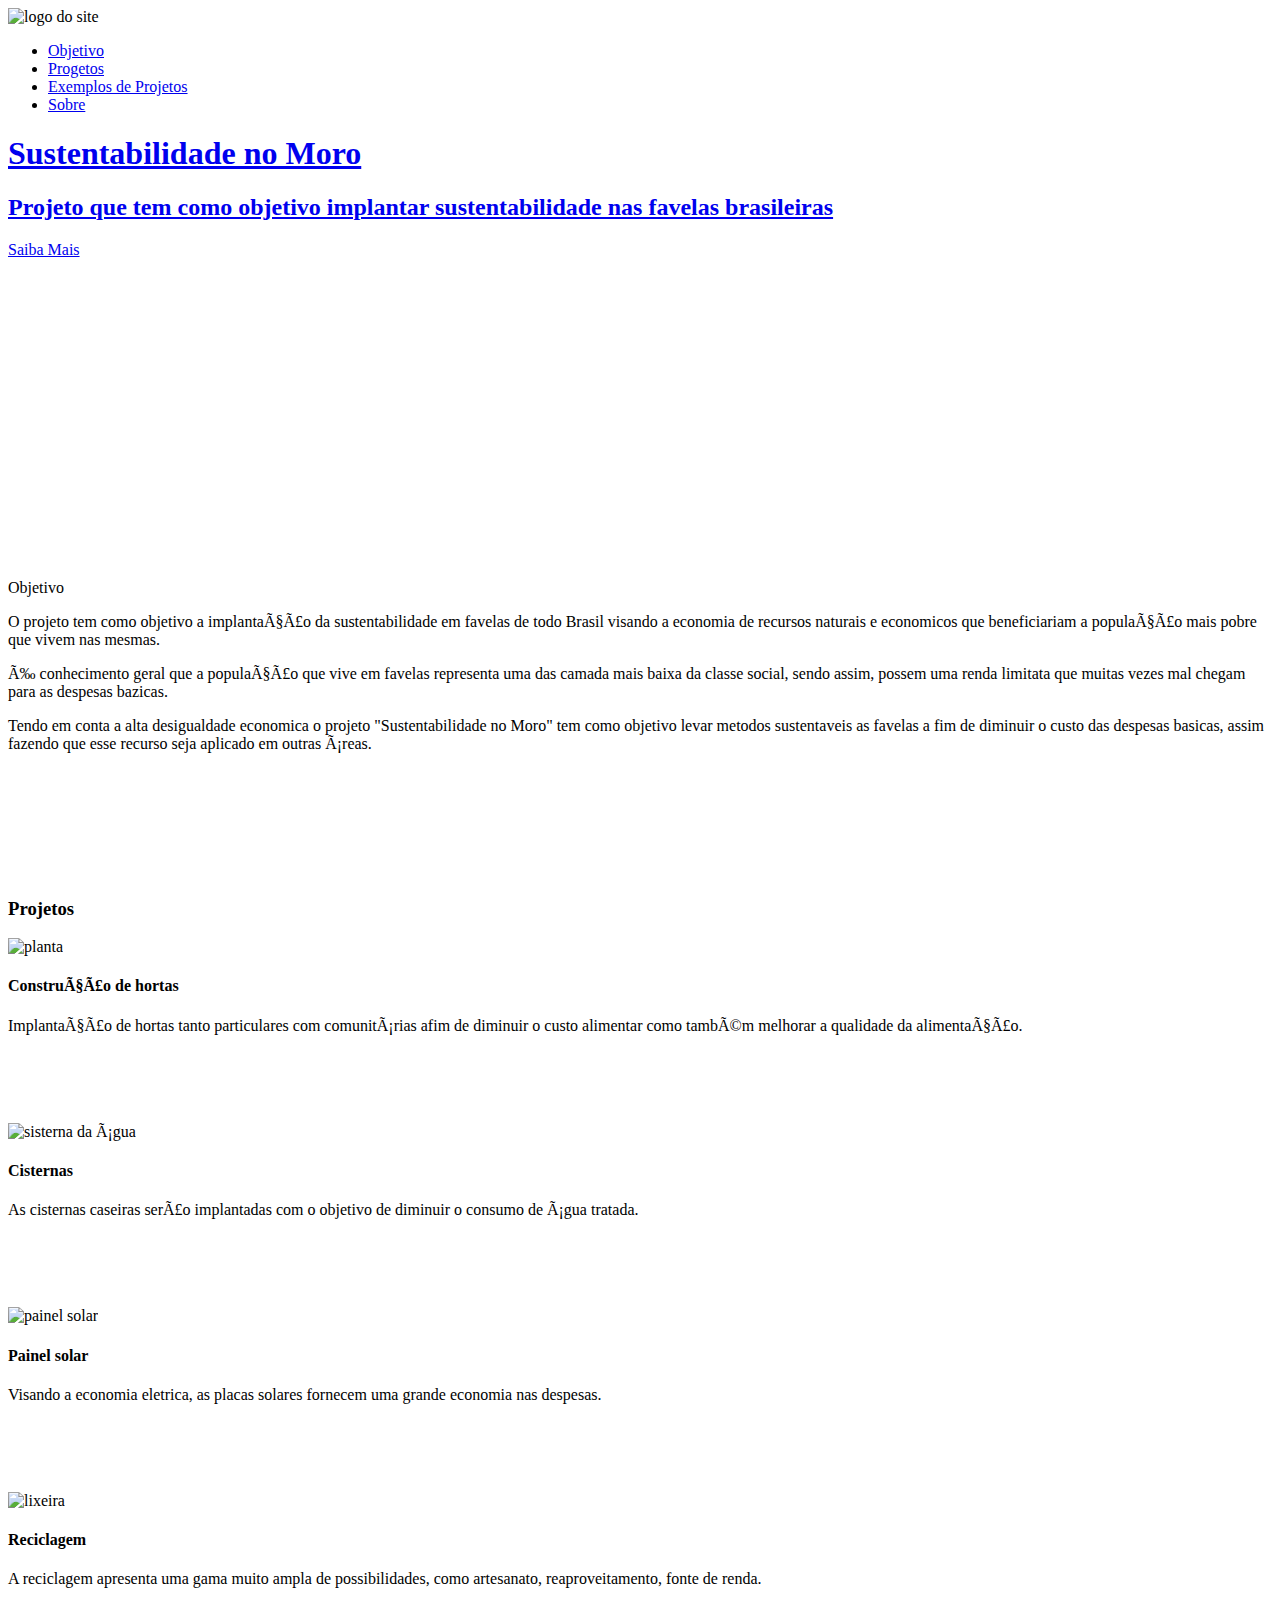
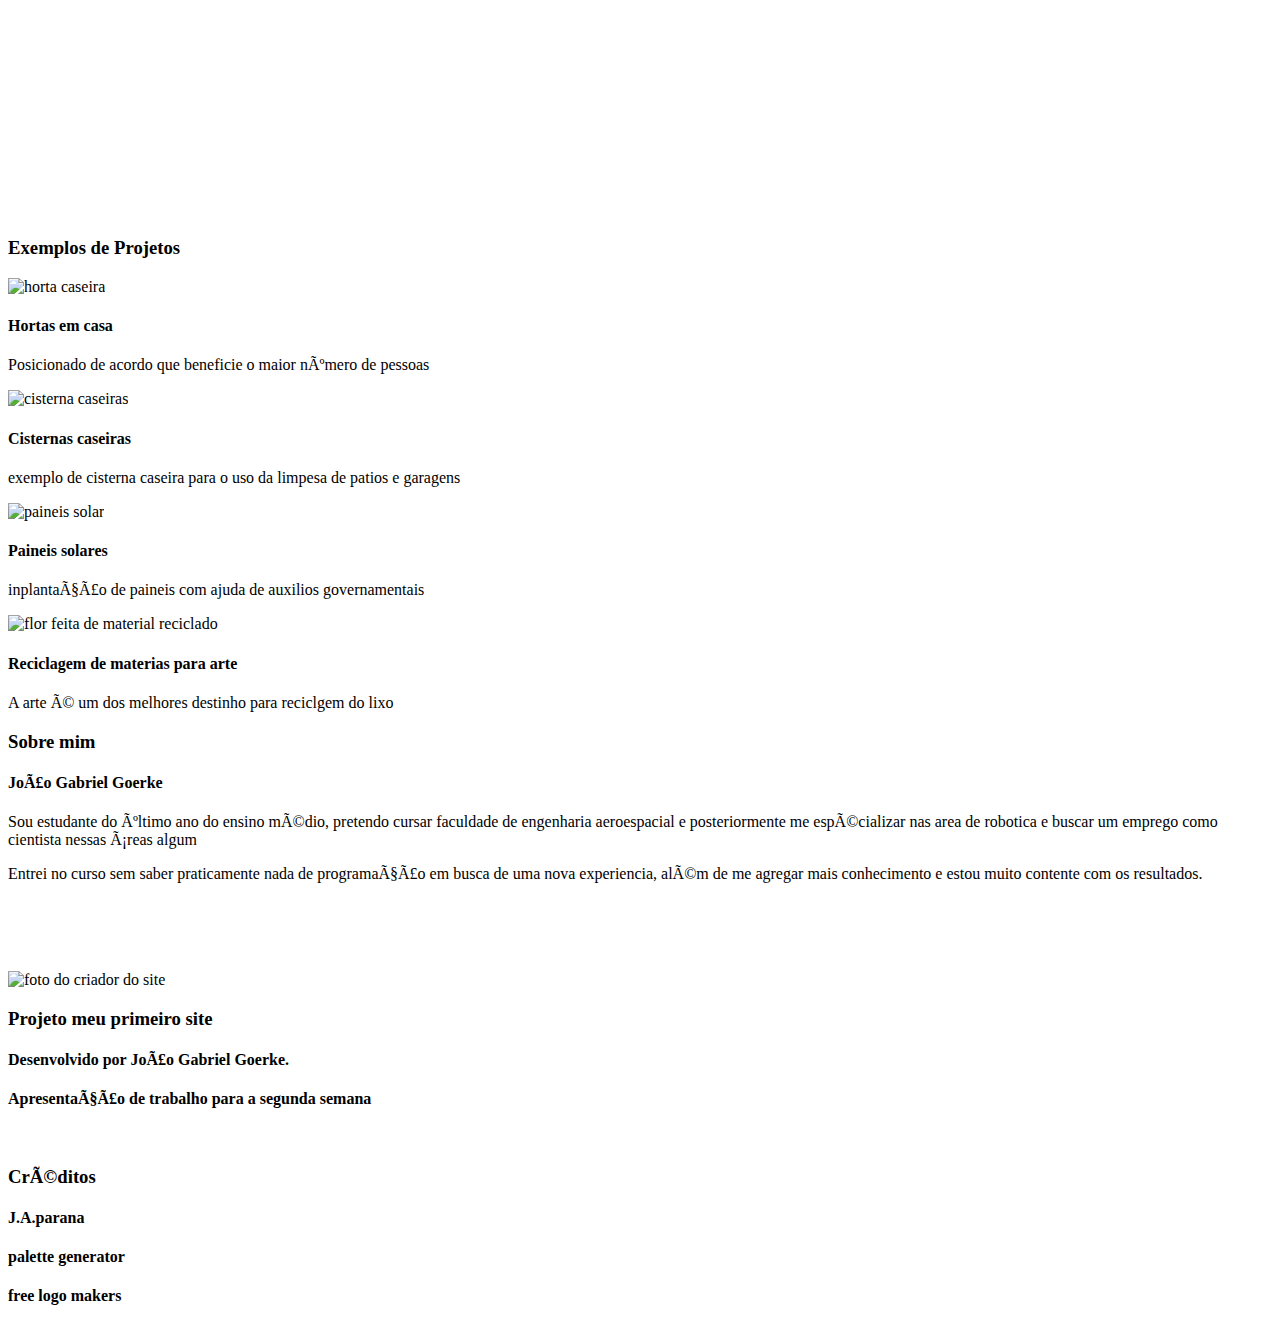
==== desafiosemana2/index.html @ dad1e147 "Create index.html" ====
<html>
    <head>
        <title>sustentabilidade no moro</title>

        <neta charset="vtf-8"></neta>

        <link rel="stylesheet" href="estilo.css">

    </head>

    <body>
       
        <header>
            <img id="logo" src="img/LogoMakr_8lf7D1.png" alt="logo do site">
            <ul id="menu">
                 <li> <a class="ad" href="#a">Objetivo</a></li>
                 <li> <a class="ad" href="#b">Progetos</li>
                 <li> <a class="ad" href="#c">Exemplos de Projetos</li>
                 <li> <a class="ad" href="#d">Sobre</li>
            </ul>
        </header>
        <Div id="fundo">

            <h1 class="t1" >Sustentabilidade no Moro</h1>
            <h2 class="t2" >Projeto que tem como objetivo implantar sustentabilidade nas favelas brasileiras</h2>

            <a id="acao" href="https://ead.jabrasil.org.br/visualizador/etapa/3174" target="blanck">Saiba Mais</a>
        </Div>
      
        <section id="a">
            <div class="coluna">
                <iframe id="video" width="100%" height="320" src="https://www.youtube.com/embed/_3ejiX6AvLY" frameborder="0" allow="accelerometer; autoplay; encrypted-media; gyroscope; picture-in-picture" allowfullscreen></iframe> 
            </div>
             
            <div class="coluna">
                <h3class="alinhado">Objetivo</h3>
                <p>O projeto tem como objetivo a implantação da sustentabilidade em favelas de todo Brasil visando a economia de recursos naturais e economicos que beneficiariam a população mais pobre que vivem nas mesmas.</p>
                <p>É conhecimento geral que a população que vive em favelas representa uma das camada mais baixa da classe social, sendo assim, possem uma renda limitata que muitas vezes mal chegam para as despesas bazicas.</p>
                <p>Tendo em conta a alta desigualdade economica o projeto "Sustentabilidade no Moro" tem como objetivo levar metodos sustentaveis as favelas a fim de diminuir o custo das despesas basicas, assim fazendo que esse recurso seja aplicado em outras áreas. <br> <br> <br> <br> <br> <br><br> <br> </p>
            </div>    
        </section>
        
        <section id="b">
            <div>
                <h3 class="alinhado">Projetos</h3>    
            </div>

            <div class="colunaquatro">
                <img class="icones" src="img/LogoMakr_7VnZfR.png" alt="planta">
                <h4>Construção de hortas</h4>
                <p>Implantação de hortas tanto particulares com comunitárias afim de diminuir o custo alimentar como também melhorar a qualidade da alimentação.<br> <br><br> <br> <br></p>
           
            </div>

            <div class="colunaquatro">
                <img class="icones" src="img/LogoMakr_9EmOcc.png" alt="sisterna da água">
                <h4>Cisternas</h4>
                <p>As cisternas caseiras serão implantadas com o objetivo de diminuir o consumo de água tratada.<br> <br> <br> <br> <br></p>
            </div>

            <div class="colunaquatro">

                <img class="icones" src="img/LogoMakr_1yV3Zc.png" alt="painel solar">
                <h4>Painel solar</h4>
                <p>Visando a economia eletrica, as placas solares fornecem uma grande economia nas despesas.<br> <br><br> <br> <br></p>
           
            </div>

            <div class="colunaquatro">
                <img class="icones" src="img/LogoMakr_2zseQZ.png" alt="lixeira">
                <h4>Reciclagem</h4>
                <p>A reciclagem apresenta uma gama muito ampla de possibilidades, como artesanato, reaproveitamento, fonte de renda. <br> <br> <br> <br></p>
            </div>

        </section>

        <section id="c">
         
            <h3 class="alinhado"> <br> <br> <br> <br> <br> <br> <br> <br> Exemplos de Projetos</h3>

            <div class="colunatres">   
                <img class="imgex" src="img/horta.jpg" alt="horta caseira">
                <h4>Hortas em casa</h4>
                <p>Posicionado de acordo que beneficie o maior número de pessoas</p>
            </div>
            
            <div class="colunatres">
                <img class="imgex" src="img/cisterna.jpg" alt="cisterna caseiras">
                <h4>Cisternas caseiras</h4>
                <p>exemplo de cisterna caseira para o uso da limpesa de patios e garagens</p>
            </div>
        
            <div class="colunatres">
                <img class="imgex" src="img/painel-solar.jpg" alt="paineis solar">
                <h4>Paineis solares</h4>
                <p>inplantação de paineis com ajuda de auxilios governamentais</p>
            </div>

            <div class="colunatres">
                <img class="imgex" src="img/reciclagem.jpg" alt="flor feita de material reciclado">
                <h4>Reciclagem de materias para arte</h4>
                <p>A arte é um dos melhores destinho para reciclgem do lixo</p>
            </div>
        </section>
        
        <section id="d">
        
            <h3 id="eu" class="alinhado">Sobre mim </h3>
            
            <div class="colunadois">
                <h4>João Gabriel Goerke</h4>
                <p>Sou estudante do último ano do ensino médio, pretendo cursar faculdade de engenharia aeroespacial e posteriormente me espécializar nas area de robotica e buscar um emprego como cientista nessas áreas algum <br> </p>
                <p>Entrei no curso sem saber praticamente nada de programação em busca de uma nova experiencia, além de me agregar mais conhecimento e estou muito contente com os resultados. <br>  <br> <br> <br>  <br></p>
            </div>

            <div class="colunadois">
                <img class="imgex1" src="img/escri.jpg" alt="foto do criador do site">
            </div>
        </section>
        
        <footer>
            <div class="rodape">
                <h3>Projeto meu primeiro site <br></h3>
                <h4>Desenvolvido por João Gabriel Goerke. <br> </h4>
                <h4>Apresentação de trabalho para a segunda semana <br> <br> <br></h4>
            </div>
            
            <div class="rodape">
                <h3>Créditos</h3>
                <H4>J.A.parana</H4>
                <h4>palette generator</h4>
                <h4>free logo makers</h4>
            </div>
        </footer>
    </body>
</html>
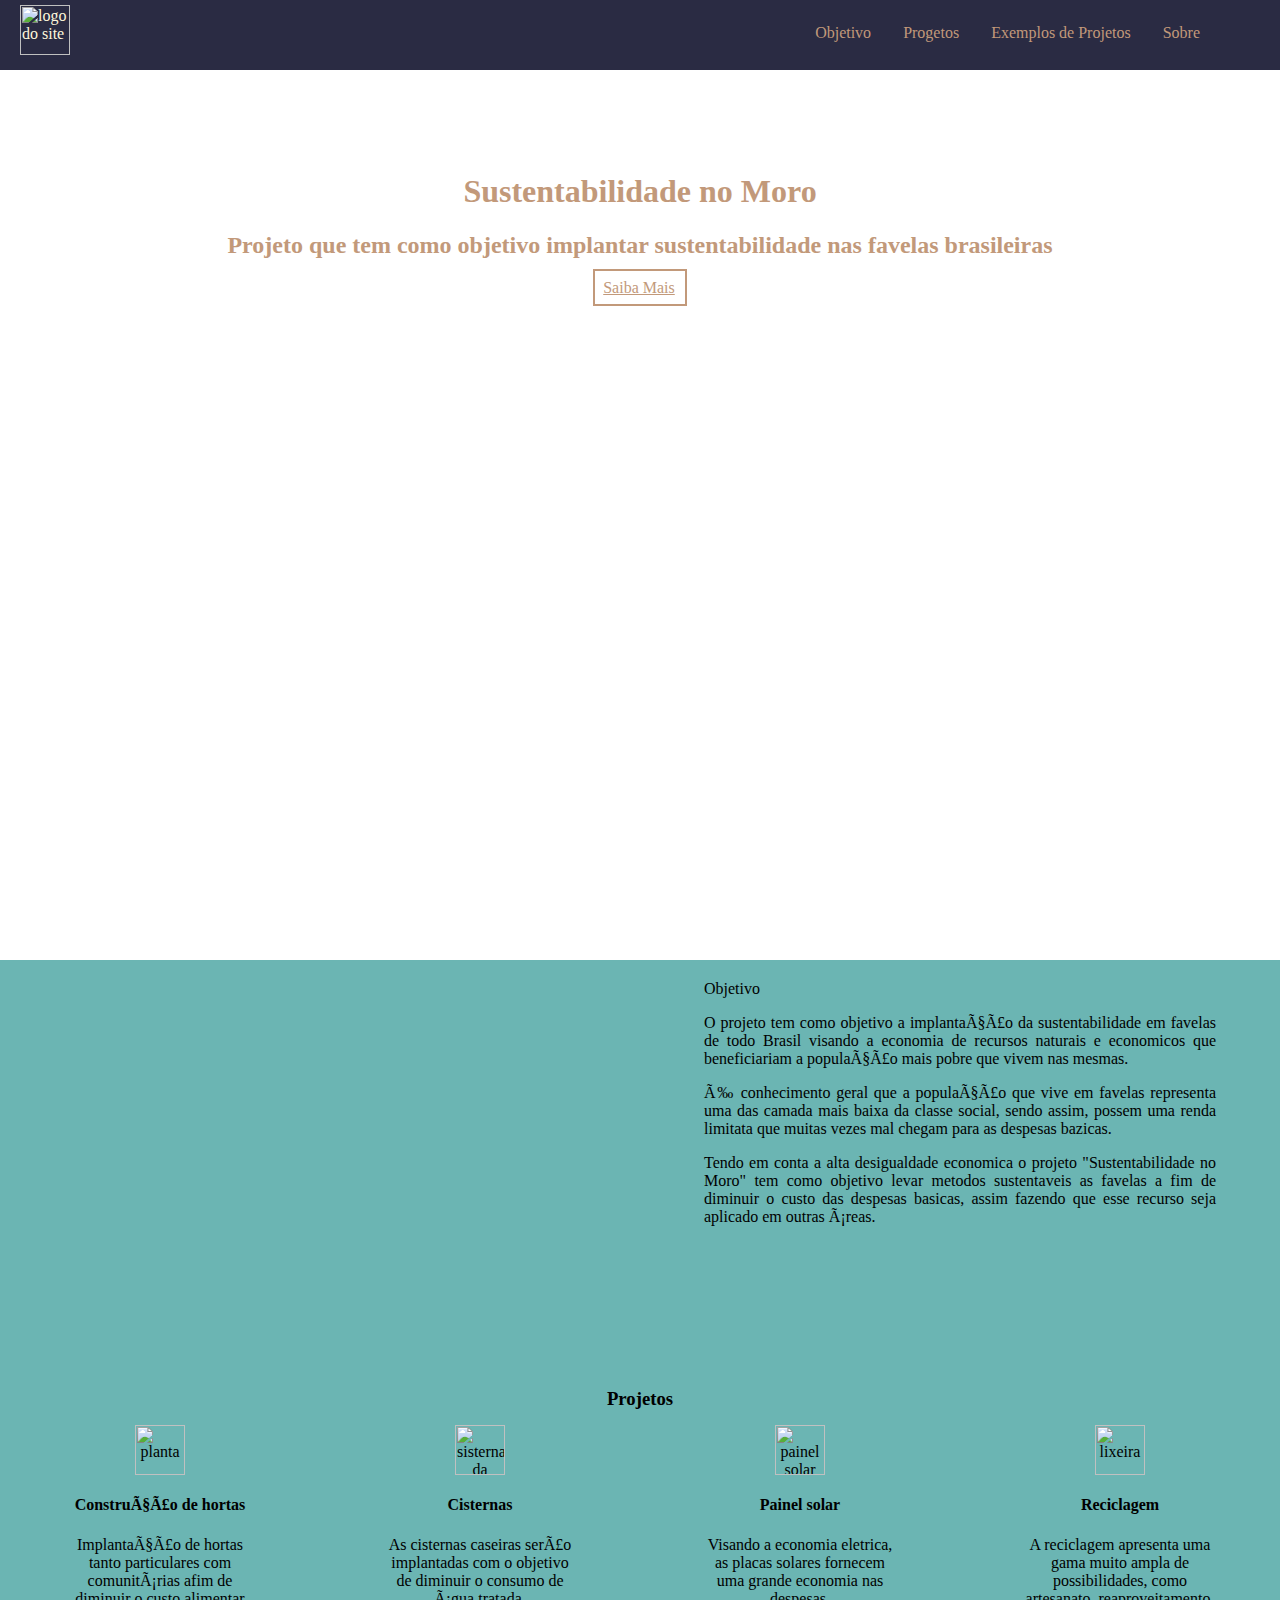
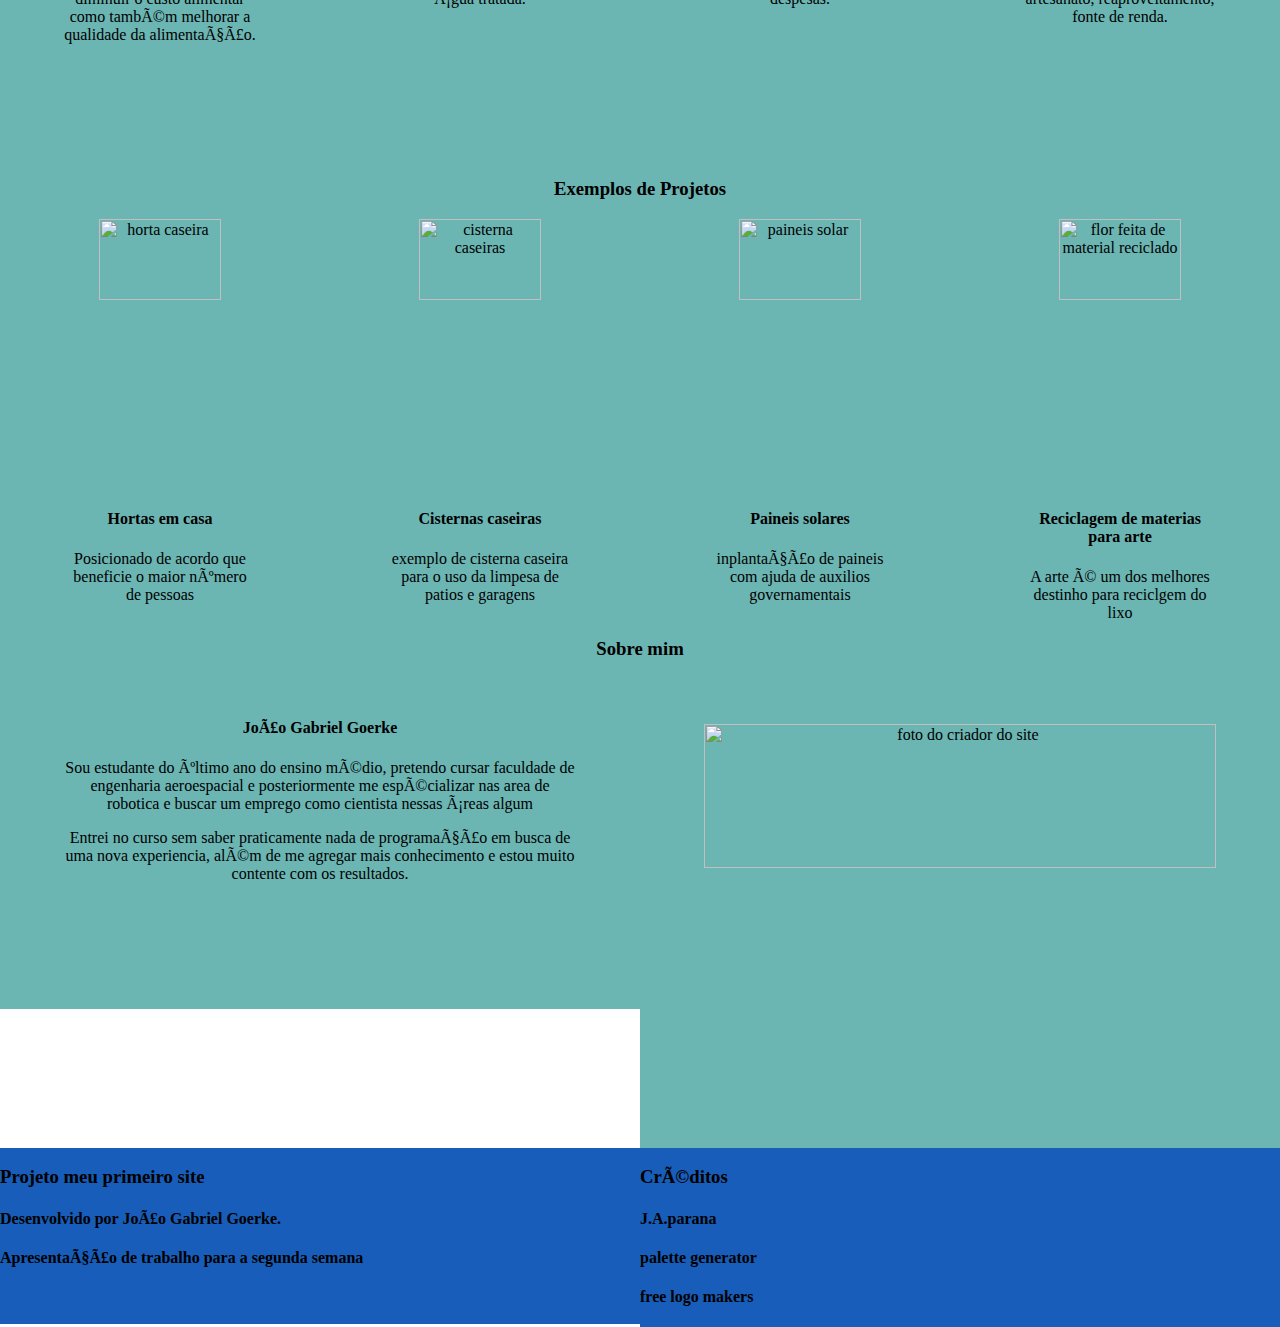
==== commit 23657e8d: "Add files via upload" ====
--- a/desafiosemana2/index.html
+++ b/desafiosemana2/index.html
@@ -1,136 +1,136 @@
-<html>
-    <head>
-        <title>sustentabilidade no moro</title>
-
-        <neta charset="vtf-8"></neta>
-
-        <link rel="stylesheet" href="estilo.css">
-
-    </head>
-
-    <body>
-       
-        <header>
-            <img id="logo" src="img/LogoMakr_8lf7D1.png" alt="logo do site">
-            <ul id="menu">
-                 <li> <a class="ad" href="#a">Objetivo</a></li>
-                 <li> <a class="ad" href="#b">Progetos</li>
-                 <li> <a class="ad" href="#c">Exemplos de Projetos</li>
-                 <li> <a class="ad" href="#d">Sobre</li>
-            </ul>
-        </header>
-        <Div id="fundo">
-
-            <h1 class="t1" >Sustentabilidade no Moro</h1>
-            <h2 class="t2" >Projeto que tem como objetivo implantar sustentabilidade nas favelas brasileiras</h2>
-
-            <a id="acao" href="https://ead.jabrasil.org.br/visualizador/etapa/3174" target="blanck">Saiba Mais</a>
-        </Div>
-      
-        <section id="a">
-            <div class="coluna">
-                <iframe id="video" width="100%" height="320" src="https://www.youtube.com/embed/_3ejiX6AvLY" frameborder="0" allow="accelerometer; autoplay; encrypted-media; gyroscope; picture-in-picture" allowfullscreen></iframe> 
-            </div>
-             
-            <div class="coluna">
-                <h3class="alinhado">Objetivo</h3>
-                <p>O projeto tem como objetivo a implantação da sustentabilidade em favelas de todo Brasil visando a economia de recursos naturais e economicos que beneficiariam a população mais pobre que vivem nas mesmas.</p>
-                <p>É conhecimento geral que a população que vive em favelas representa uma das camada mais baixa da classe social, sendo assim, possem uma renda limitata que muitas vezes mal chegam para as despesas bazicas.</p>
-                <p>Tendo em conta a alta desigualdade economica o projeto "Sustentabilidade no Moro" tem como objetivo levar metodos sustentaveis as favelas a fim de diminuir o custo das despesas basicas, assim fazendo que esse recurso seja aplicado em outras áreas. <br> <br> <br> <br> <br> <br><br> <br> </p>
-            </div>    
-        </section>
-        
-        <section id="b">
-            <div>
-                <h3 class="alinhado">Projetos</h3>    
-            </div>
-
-            <div class="colunaquatro">
-                <img class="icones" src="img/LogoMakr_7VnZfR.png" alt="planta">
-                <h4>Construção de hortas</h4>
-                <p>Implantação de hortas tanto particulares com comunitárias afim de diminuir o custo alimentar como também melhorar a qualidade da alimentação.<br> <br><br> <br> <br></p>
-           
-            </div>
-
-            <div class="colunaquatro">
-                <img class="icones" src="img/LogoMakr_9EmOcc.png" alt="sisterna da água">
-                <h4>Cisternas</h4>
-                <p>As cisternas caseiras serão implantadas com o objetivo de diminuir o consumo de água tratada.<br> <br> <br> <br> <br></p>
-            </div>
-
-            <div class="colunaquatro">
-
-                <img class="icones" src="img/LogoMakr_1yV3Zc.png" alt="painel solar">
-                <h4>Painel solar</h4>
-                <p>Visando a economia eletrica, as placas solares fornecem uma grande economia nas despesas.<br> <br><br> <br> <br></p>
-           
-            </div>
-
-            <div class="colunaquatro">
-                <img class="icones" src="img/LogoMakr_2zseQZ.png" alt="lixeira">
-                <h4>Reciclagem</h4>
-                <p>A reciclagem apresenta uma gama muito ampla de possibilidades, como artesanato, reaproveitamento, fonte de renda. <br> <br> <br> <br></p>
-            </div>
-
-        </section>
-
-        <section id="c">
-         
-            <h3 class="alinhado"> <br> <br> <br> <br> <br> <br> <br> <br> Exemplos de Projetos</h3>
-
-            <div class="colunatres">   
-                <img class="imgex" src="img/horta.jpg" alt="horta caseira">
-                <h4>Hortas em casa</h4>
-                <p>Posicionado de acordo que beneficie o maior número de pessoas</p>
-            </div>
-            
-            <div class="colunatres">
-                <img class="imgex" src="img/cisterna.jpg" alt="cisterna caseiras">
-                <h4>Cisternas caseiras</h4>
-                <p>exemplo de cisterna caseira para o uso da limpesa de patios e garagens</p>
-            </div>
-        
-            <div class="colunatres">
-                <img class="imgex" src="img/painel-solar.jpg" alt="paineis solar">
-                <h4>Paineis solares</h4>
-                <p>inplantação de paineis com ajuda de auxilios governamentais</p>
-            </div>
-
-            <div class="colunatres">
-                <img class="imgex" src="img/reciclagem.jpg" alt="flor feita de material reciclado">
-                <h4>Reciclagem de materias para arte</h4>
-                <p>A arte é um dos melhores destinho para reciclgem do lixo</p>
-            </div>
-        </section>
-        
-        <section id="d">
-        
-            <h3 id="eu" class="alinhado">Sobre mim </h3>
-            
-            <div class="colunadois">
-                <h4>João Gabriel Goerke</h4>
-                <p>Sou estudante do último ano do ensino médio, pretendo cursar faculdade de engenharia aeroespacial e posteriormente me espécializar nas area de robotica e buscar um emprego como cientista nessas áreas algum <br> </p>
-                <p>Entrei no curso sem saber praticamente nada de programação em busca de uma nova experiencia, além de me agregar mais conhecimento e estou muito contente com os resultados. <br>  <br> <br> <br>  <br></p>
-            </div>
-
-            <div class="colunadois">
-                <img class="imgex1" src="img/escri.jpg" alt="foto do criador do site">
-            </div>
-        </section>
-        
-        <footer>
-            <div class="rodape">
-                <h3>Projeto meu primeiro site <br></h3>
-                <h4>Desenvolvido por João Gabriel Goerke. <br> </h4>
-                <h4>Apresentação de trabalho para a segunda semana <br> <br> <br></h4>
-            </div>
-            
-            <div class="rodape">
-                <h3>Créditos</h3>
-                <H4>J.A.parana</H4>
-                <h4>palette generator</h4>
-                <h4>free logo makers</h4>
-            </div>
-        </footer>
-    </body>
-</html>
+<html>
+    <head>
+        <title>sustentabilidade no moro</title>
+
+        <neta charset="vtf-8"></neta>
+
+        <link rel="stylesheet" href="estilo.css">
+
+    </head>
+
+    <body>
+       
+        <header>
+            <img id="logo" src="img/LogoMakr_8lf7D1.png" alt="logo do site">
+            <ul id="menu">
+                 <li> <a class="ad" href="#a">Objetivo</a></li>
+                 <li> <a class="ad" href="#b">Progetos</li>
+                 <li> <a class="ad" href="#c">Exemplos de Projetos</li>
+                 <li> <a class="ad" href="#d">Sobre</li>
+            </ul>
+        </header>
+        <Div id="fundo">
+
+            <h1 class="t1" >Sustentabilidade no Moro</h1>
+            <h2 class="t2" >Projeto que tem como objetivo implantar sustentabilidade nas favelas brasileiras</h2>
+
+            <a id="acao" href="https://ead.jabrasil.org.br/visualizador/etapa/3174" target="blanck">Saiba Mais</a>
+        </Div>
+      
+        <section id="a">
+            <div class="coluna">
+                <iframe id="video" width="100%" height="320" src="https://www.youtube.com/embed/_3ejiX6AvLY" frameborder="0" allow="accelerometer; autoplay; encrypted-media; gyroscope; picture-in-picture" allowfullscreen></iframe> 
+            </div>
+             
+            <div class="coluna">
+                <h3class="alinhado">Objetivo</h3>
+                <p>O projeto tem como objetivo a implantação da sustentabilidade em favelas de todo Brasil visando a economia de recursos naturais e economicos que beneficiariam a população mais pobre que vivem nas mesmas.</p>
+                <p>É conhecimento geral que a população que vive em favelas representa uma das camada mais baixa da classe social, sendo assim, possem uma renda limitata que muitas vezes mal chegam para as despesas bazicas.</p>
+                <p>Tendo em conta a alta desigualdade economica o projeto "Sustentabilidade no Moro" tem como objetivo levar metodos sustentaveis as favelas a fim de diminuir o custo das despesas basicas, assim fazendo que esse recurso seja aplicado em outras áreas. <br> <br> <br> <br> <br> <br><br> <br> </p>
+            </div>    
+        </section>
+        
+        <section id="b">
+            <div>
+                <h3 class="alinhado">Projetos</h3>    
+            </div>
+
+            <div class="colunaquatro">
+                <img class="icones" src="img/LogoMakr_7VnZfR.png" alt="planta">
+                <h4>Construção de hortas</h4>
+                <p>Implantação de hortas tanto particulares com comunitárias afim de diminuir o custo alimentar como também melhorar a qualidade da alimentação.<br> <br><br> <br> <br></p>
+           
+            </div>
+
+            <div class="colunaquatro">
+                <img class="icones" src="img/LogoMakr_9EmOcc.png" alt="sisterna da água">
+                <h4>Cisternas</h4>
+                <p>As cisternas caseiras serão implantadas com o objetivo de diminuir o consumo de água tratada.<br> <br> <br> <br> <br></p>
+            </div>
+
+            <div class="colunaquatro">
+
+                <img class="icones" src="img/LogoMakr_1yV3Zc.png" alt="painel solar">
+                <h4>Painel solar</h4>
+                <p>Visando a economia eletrica, as placas solares fornecem uma grande economia nas despesas.<br> <br><br> <br> <br></p>
+           
+            </div>
+
+            <div class="colunaquatro">
+                <img class="icones" src="img/LogoMakr_2zseQZ.png" alt="lixeira">
+                <h4>Reciclagem</h4>
+                <p>A reciclagem apresenta uma gama muito ampla de possibilidades, como artesanato, reaproveitamento, fonte de renda. <br> <br> <br> <br></p>
+            </div>
+
+        </section>
+
+        <section id="c">
+         
+            <h3 class="alinhado"> <br> <br> <br> <br> <br> <br> <br> <br> Exemplos de Projetos</h3>
+
+            <div class="colunatres">   
+                <img class="imgex" src="img/horta.jpg" alt="horta caseira">
+                <h4>Hortas em casa</h4>
+                <p>Posicionado de acordo que beneficie o maior número de pessoas</p>
+            </div>
+            
+            <div class="colunatres">
+                <img class="imgex" src="img/cisterna.jpg" alt="cisterna caseiras">
+                <h4>Cisternas caseiras</h4>
+                <p>exemplo de cisterna caseira para o uso da limpesa de patios e garagens</p>
+            </div>
+        
+            <div class="colunatres">
+                <img class="imgex" src="img/painel-solar.jpg" alt="paineis solar">
+                <h4>Paineis solares</h4>
+                <p>inplantação de paineis com ajuda de auxilios governamentais</p>
+            </div>
+
+            <div class="colunatres">
+                <img class="imgex" src="img/reciclagem.jpg" alt="flor feita de material reciclado">
+                <h4>Reciclagem de materias para arte</h4>
+                <p>A arte é um dos melhores destinho para reciclgem do lixo</p>
+            </div>
+        </section>
+        
+        <section id="d">
+        
+            <h3 id="eu" class="alinhado">Sobre mim </h3>
+            
+            <div class="colunadois">
+                <h4>João Gabriel Goerke</h4>
+                <p>Sou estudante do último ano do ensino médio, pretendo cursar faculdade de engenharia aeroespacial e posteriormente me espécializar nas area de robotica e buscar um emprego como cientista nessas áreas algum <br> </p>
+                <p>Entrei no curso sem saber praticamente nada de programação em busca de uma nova experiencia, além de me agregar mais conhecimento e estou muito contente com os resultados. <br>  <br> <br> <br>  <br></p>
+            </div>
+
+            <div class="colunadois">
+                <img class="imgex1" src="img/escri.jpg" alt="foto do criador do site">
+            </div>
+        </section>
+        
+        <footer>
+            <div class="rodape">
+                <h3>Projeto meu primeiro site <br></h3>
+                <h4>Desenvolvido por João Gabriel Goerke. <br> </h4>
+                <h4>Apresentação de trabalho para a segunda semana <br> <br> <br></h4>
+            </div>
+            
+            <div class="rodape">
+                <h3>Créditos</h3>
+                <H4>J.A.parana</H4>
+                <h4>palette generator</h4>
+                <h4>free logo makers</h4>
+            </div>
+        </footer>
+    </body>
+</html>--- a/desafiosemana2/estilo.css
+++ b/desafiosemana2/estilo.css
@@ -0,0 +1,131 @@
+html, body{
+    margin: 0;  
+}
+#fundo{
+    background: url(img/favela.noite..jpg);
+    height: 100%;
+    text-align: center;
+    padding: 30px;
+    background-size: cover;
+}
+.t1{
+    color: #C2997A;
+    padding-top: 10%;
+    text-align: center;
+}
+.t2{
+    color:  #C2997A;
+    text-align: center;
+}
+#acao{
+    color: #C2997A;
+    border: 2px #C2997A solid;
+    padding: 8px 10px 8px 8px;
+    text-align: center;
+}
+.coluna{
+    float: left;
+    padding: 20px 5%;
+    position: relative;
+    width: 40%;
+    background-color: #6BB5B3;
+    text-align: justify;
+}
+header{
+    background-color: #2A2B43;
+    color: cornsilk;
+    height: 70px;
+    position: fixed;
+    width: 100%;
+    z-index: 20;
+}
+#menu{
+    float: right;
+    margin-right: 5%;
+    list-style: none;
+    margin-top: 8;
+}
+li{
+    float: left;
+    padding: 16px;
+}
+li:hover{
+    background-color: #175DB9;
+}
+#logo{
+    width: 50px;
+    padding: 5px 0 0 20PX;
+}
+.icones{
+    width: 50px;
+    padding-top: 15px;
+}
+.colunaquatro{
+    float: left;
+    padding: 0 5%;
+    position: relative;
+    text-align: center;
+    width: 15%;
+    background-color: #6BB5B3;
+    margin-top: 0px;
+}
+.imgex{
+    width: 80%;
+    height: 30%;
+    margin-top: 10%;
+}
+.imgex1{
+    width: 100%;
+    height: 40%;
+    margin: 5% 10% 5% 0%;
+}
+#ti-proj{
+    padding-top: 10%;
+}
+.colunatres{
+    padding-top: 3%;
+    float: left;
+    padding: 0 5%;
+    position: relative;
+    text-align: center;
+    width: 15%;
+    background-color: #6BB5B3;
+    background-size: cover;
+}
+.colunadois{
+    float: left;
+    padding: 3% 5%;
+    position: relative;
+    text-align: center;
+    width: 40%;
+    background-color:#6BB5B3;
+}
+.alinhado{
+    text-align: center;
+    background-color: #6BB5B3;
+    margin: 15% 0 0 0;
+}
+#video{
+    margin-top: 10%;
+}
+footer{
+;
+    border: 0 20% 0 20%;
+}
+.rodape{
+    float: left;
+    width: 50%;
+    background-color: #175DB9;
+}
+#a{
+}
+#b{
+}
+#c{
+}
+#d{
+}
+.ad{
+    text-decoration: none;
+    color:#C2997A;
+}
